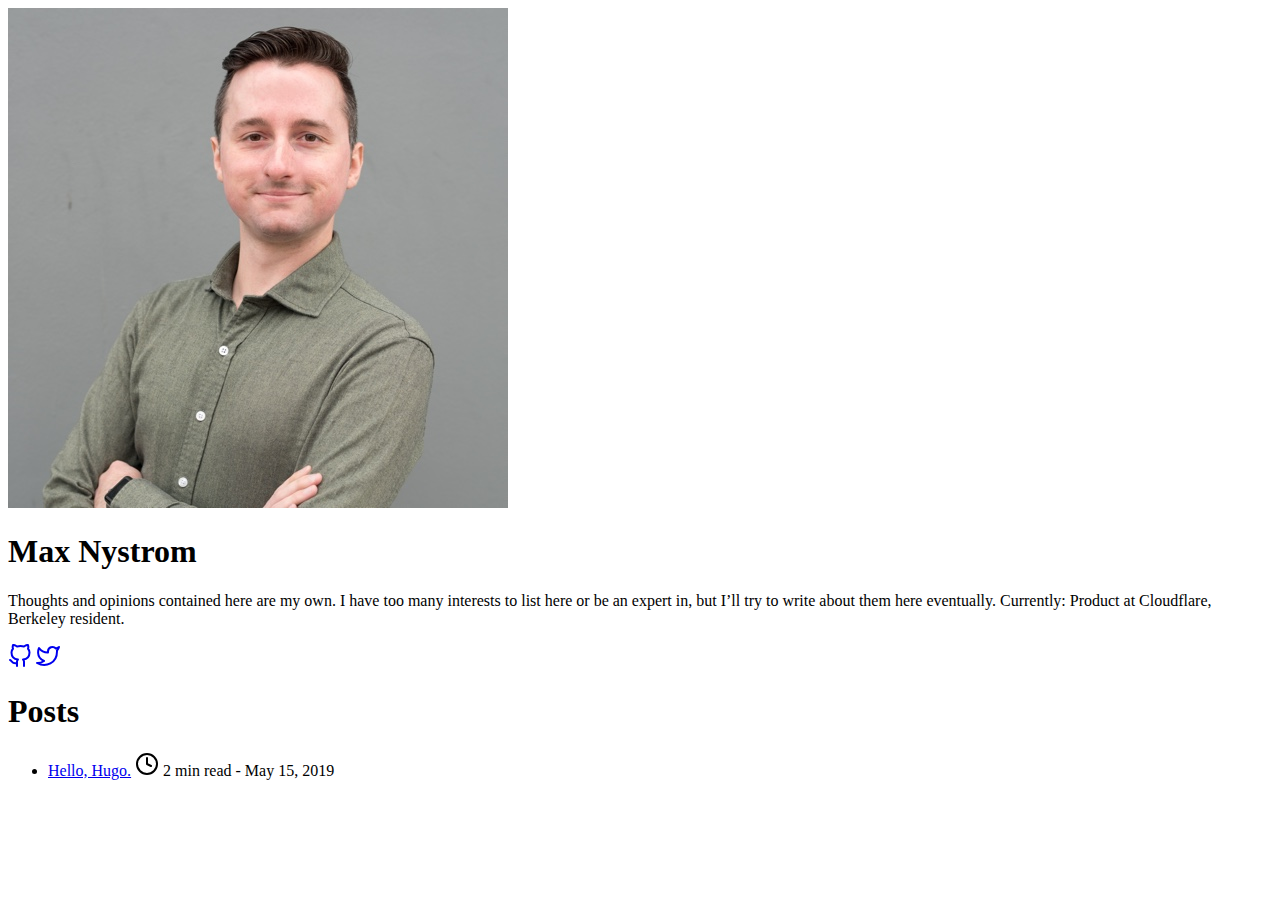
==== posts/index.html @ a79f6878 "Publishing first draft." ====
<!doctype html>
<html lang="en-us">
  <head>
    <title>Posts // Recent Thougts—</title>
    <meta charset="utf-8" />
    <meta name="generator" content="Hugo 0.55.4" />
    <meta name="viewport" content="width=device-width, initial-scale=1" />
    <meta name="author" content="Max Nystrom" />
    <meta name="description" content="" />
    <link rel="stylesheet" href="http://maxnystrom.com/css/main.min.1404edaa588492a1000b47f95346fe1b8be8879821fa2a036168fd00fc33b279.css" />

    
    <meta name="twitter:card" content="summary"/>
<meta name="twitter:title" content="Posts"/>
<meta name="twitter:description" content="Thoughts and opinions contained here are my own. I have too many interests to list here or be an expert in, but I’ll try to write about them here eventually. Currently: Product at Cloudflare, Berkeley resident."/>

    <meta property="og:title" content="Posts" />
<meta property="og:description" content="Thoughts and opinions contained here are my own. I have too many interests to list here or be an expert in, but I’ll try to write about them here eventually. Currently: Product at Cloudflare, Berkeley resident." />
<meta property="og:type" content="website" />
<meta property="og:url" content="http://maxnystrom.com/posts/" />

<meta property="og:updated_time" content="2019-05-15T18:35:42-07:00"/>


  </head>
  <body>
    <header class="app-header">
      <a href="http://maxnystrom.com/"><img class="app-header-avatar" src="/avatar.jpg" alt="Max Nystrom" /></a>
      <h1>Max Nystrom</h1>
      <p>Thoughts and opinions contained here are my own. I have too many interests to list here or be an expert in, but I’ll try to write about them here eventually. Currently: Product at Cloudflare, Berkeley resident.</p>
      <div class="app-header-social">
        
          <a target="_blank" href="https://github.com/maxnystrom"><svg xmlns="http://www.w3.org/2000/svg" width="24" height="24" viewBox="0 0 24 24" fill="none" stroke="currentColor" stroke-width="2" stroke-linecap="round" stroke-linejoin="round" class="icon icon-github">
  <title>github</title>
  <path d="M9 19c-5 1.5-5-2.5-7-3m14 6v-3.87a3.37 3.37 0 0 0-.94-2.61c3.14-.35 6.44-1.54 6.44-7A5.44 5.44 0 0 0 20 4.77 5.07 5.07 0 0 0 19.91 1S18.73.65 16 2.48a13.38 13.38 0 0 0-7 0C6.27.65 5.09 1 5.09 1A5.07 5.07 0 0 0 5 4.77a5.44 5.44 0 0 0-1.5 3.78c0 5.42 3.3 6.61 6.44 7A3.37 3.37 0 0 0 9 18.13V22"></path>
</svg></a>
        
          <a target="_blank" href="https://twitter.com/maxnystrom"><svg xmlns="http://www.w3.org/2000/svg" width="24" height="24" viewBox="0 0 24 24" fill="none" stroke="currentColor" stroke-width="2" stroke-linecap="round" stroke-linejoin="round" class="icon icon-twitter">
  <title>twitter</title>
  <path d="M23 3a10.9 10.9 0 0 1-3.14 1.53 4.48 4.48 0 0 0-7.86 3v1A10.66 10.66 0 0 1 3 4s-4 9 5 13a11.64 11.64 0 0 1-7 2c9 5 20 0 20-11.5a4.5 4.5 0 0 0-.08-.83A7.72 7.72 0 0 0 23 3z"></path>
</svg></a>
        
      </div>
    </header>
    <main class="app-container">
      
  <article>
    <h1>Posts</h1>
    <ul class="posts-list">
      
        <li class="posts-list-item">
          <a class="posts-list-item-title" href="http://maxnystrom.com/posts/hello-hugo/">Hello, Hugo.</a>
          <span class="posts-list-item-description">
            <svg xmlns="http://www.w3.org/2000/svg" width="24" height="24" viewBox="0 0 24 24" fill="none" stroke="currentColor" stroke-width="2" stroke-linecap="round" stroke-linejoin="round" class="icon icon-clock">
  <title>clock</title>
  <circle cx="12" cy="12" r="10"></circle><polyline points="12 6 12 12 16 14"></polyline>
</svg> 2 min read -
            May 15, 2019
          </span>
        </li>
      
    </ul>
    



  </article>

    </main>
  </body>
</html>
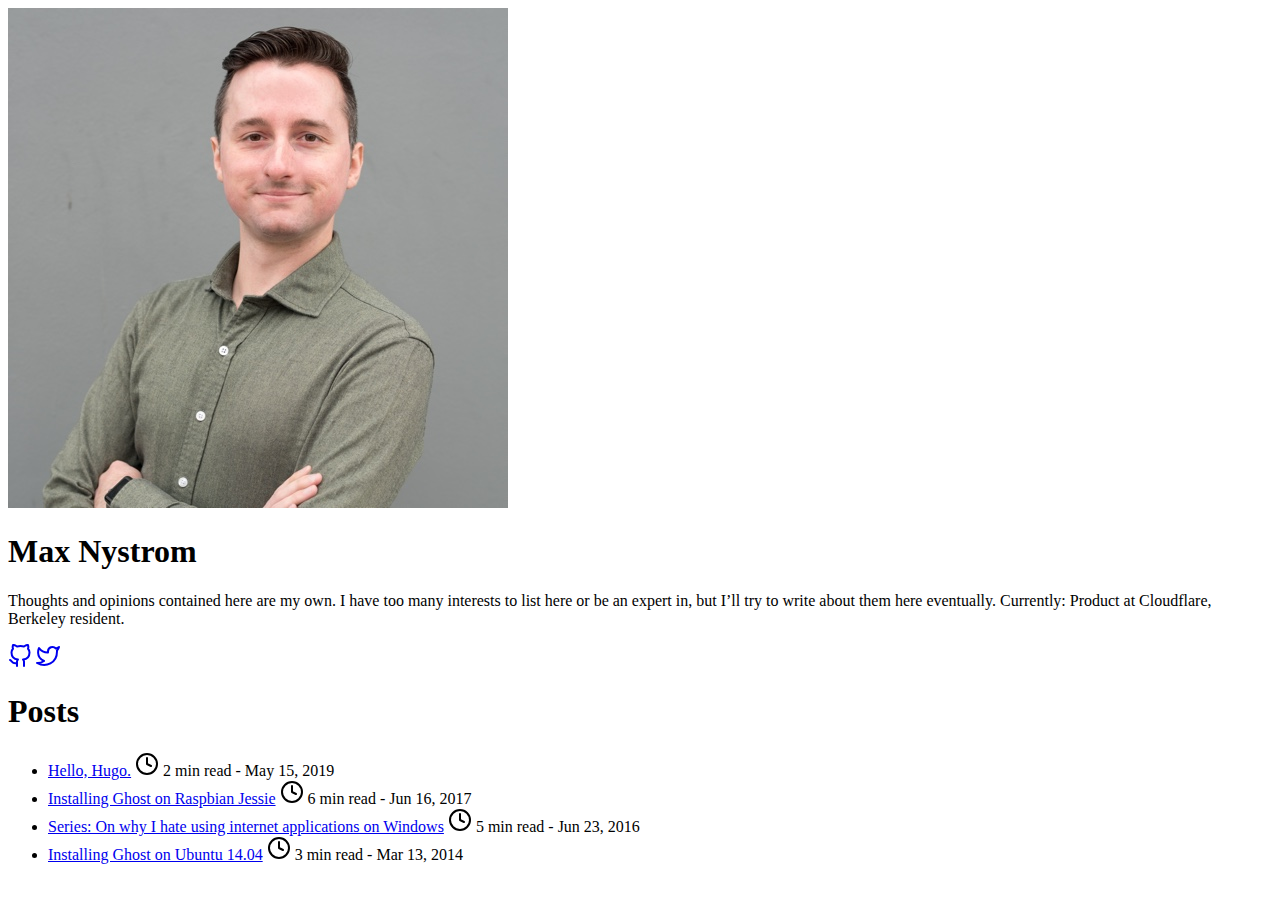
==== commit ec60862a: "Porting over old ghost posts." ====
--- a/posts/index.html
+++ b/posts/index.html
@@ -59,6 +59,39 @@
           </span>
         </li>
       
+        <li class="posts-list-item">
+          <a class="posts-list-item-title" href="http://maxnystrom.com/posts/installing-ghost-2/">Installing Ghost on Raspbian Jessie</a>
+          <span class="posts-list-item-description">
+            <svg xmlns="http://www.w3.org/2000/svg" width="24" height="24" viewBox="0 0 24 24" fill="none" stroke="currentColor" stroke-width="2" stroke-linecap="round" stroke-linejoin="round" class="icon icon-clock">
+  <title>clock</title>
+  <circle cx="12" cy="12" r="10"></circle><polyline points="12 6 12 12 16 14"></polyline>
+</svg> 6 min read -
+            Jun 16, 2017
+          </span>
+        </li>
+      
+        <li class="posts-list-item">
+          <a class="posts-list-item-title" href="http://maxnystrom.com/posts/internet-applications-on-windows/">Series: On why I hate using internet applications on Windows</a>
+          <span class="posts-list-item-description">
+            <svg xmlns="http://www.w3.org/2000/svg" width="24" height="24" viewBox="0 0 24 24" fill="none" stroke="currentColor" stroke-width="2" stroke-linecap="round" stroke-linejoin="round" class="icon icon-clock">
+  <title>clock</title>
+  <circle cx="12" cy="12" r="10"></circle><polyline points="12 6 12 12 16 14"></polyline>
+</svg> 5 min read -
+            Jun 23, 2016
+          </span>
+        </li>
+      
+        <li class="posts-list-item">
+          <a class="posts-list-item-title" href="http://maxnystrom.com/posts/installing-ghost-1/">Installing Ghost on Ubuntu 14.04</a>
+          <span class="posts-list-item-description">
+            <svg xmlns="http://www.w3.org/2000/svg" width="24" height="24" viewBox="0 0 24 24" fill="none" stroke="currentColor" stroke-width="2" stroke-linecap="round" stroke-linejoin="round" class="icon icon-clock">
+  <title>clock</title>
+  <circle cx="12" cy="12" r="10"></circle><polyline points="12 6 12 12 16 14"></polyline>
+</svg> 3 min read -
+            Mar 13, 2014
+          </span>
+        </li>
+      
     </ul>
     
 
